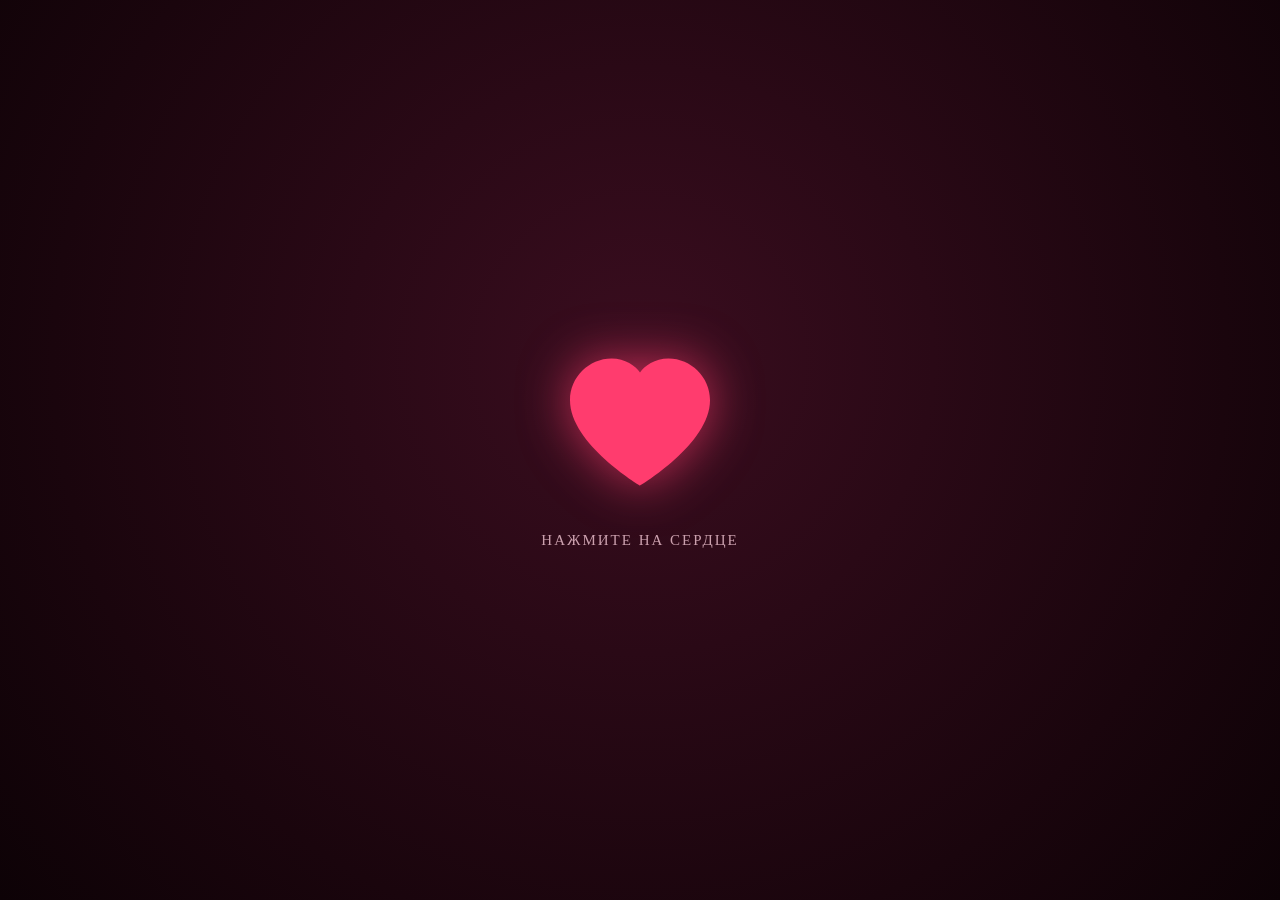
==== index.html @ 38396dde "Add files via upload" ====
<!DOCTYPE html>
<html lang="ru">
<head>
<meta charset="UTF-8">
<meta name="viewport" content="width=device-width, initial-scale=1.0, maximum-scale=1.0, user-scalable=no, viewport-fit=cover">
<meta name="apple-mobile-web-app-capable" content="yes">
<meta name="format-detection" content="telephone=no">
<title>Приглашение на свадьбу</title>
<style>
  * { margin:0; padding:0; box-sizing:border-box; -webkit-tap-highlight-color:transparent; }
  html, body { height:100%; overflow:hidden; font-family: 'Georgia', serif; }

  /* ---------- ЭКРАН С СЕРДЦЕМ ---------- */
  #intro {
    position:fixed; inset:0;
    display:flex; flex-direction:column;
    align-items:center; justify-content:center;
    background: radial-gradient(circle at 50% 40%, #3a0d1f 0%, #1a050d 70%, #0d0206 100%);
    z-index:10;
    transition: opacity .9s ease, transform .9s ease;
    -webkit-transition: opacity .9s ease, -webkit-transform .9s ease;
  }
  #intro.hide {
    opacity:0;
    -webkit-transform: scale(1.15);
    transform: scale(1.15);
    pointer-events:none;
  }

  .heart-btn {
    width: 140px; height: 140px;
    display:flex; align-items:center; justify-content:center;
    cursor:pointer;
    touch-action: manipulation;
    -webkit-user-select: none; user-select: none;
    /* статичное свечение — НЕ в @keyframes */
    -webkit-filter: drop-shadow(0 0 25px rgba(255,60,110,.7));
    filter: drop-shadow(0 0 25px rgba(255,60,110,.7));
  }

  .heart-btn svg {
    width:100%; height:100%;
    display:block;
    transform-origin: center center;
    -webkit-transform-origin: center center;
    will-change: transform;
  }

  .heart-btn .fill { fill:#ff3c6e; }

  /* анимация вешается классом из JS после load — надёжно для Safari */
  .heart-btn svg.beat {
    -webkit-animation: pulse 1.4s ease-in-out infinite;
    animation: pulse 1.4s ease-in-out infinite;
  }

  @-webkit-keyframes pulse {
    0%,100% { -webkit-transform: scale(1);    transform: scale(1); }
    50%     { -webkit-transform: scale(1.12); transform: scale(1.12); }
  }
  @keyframes pulse {
    0%,100% { -webkit-transform: scale(1);    transform: scale(1); }
    50%     { -webkit-transform: scale(1.12); transform: scale(1.12); }
  }

  .hint {
    margin-top: 40px;
    color:#f3c7d4; font-size:15px; letter-spacing:2px;
    text-transform:uppercase; opacity:.8;
    -webkit-animation: blink 2s ease-in-out infinite;
    animation: blink 2s ease-in-out infinite;
  }
  @-webkit-keyframes blink { 0%,100%{opacity:.35} 50%{opacity:.9} }
  @keyframes blink { 0%,100%{opacity:.35} 50%{opacity:.9} }

  /* ---------- САМ САЙТ ПРИГЛАШЕНИЯ ---------- */
  #site {
    position:fixed; inset:0;
    overflow-y:auto; -webkit-overflow-scrolling:touch;
    background: #fdf6f0;
    opacity:0; visibility:hidden;
    transition: opacity .9s ease .3s;
    -webkit-transition: opacity .9s ease .3s;
  }
  #site.show { opacity:1; visibility:visible; }

  .hero {
    min-height:100vh;
    display:flex; flex-direction:column;
    align-items:center; justify-content:center;
    text-align:center; padding:40px 24px;
    background: linear-gradient(160deg,#fdf6f0 0%,#fbe9ee 100%);
  }
  .names {
    font-size: 42px; color:#7a1f3d; line-height:1.15;
    font-weight:400; letter-spacing:1px;
  }
  .names .amp { color:#e0567f; font-style:italic; font-size:34px; display:block; margin:6px 0; }
  .date {
    margin-top:28px; font-size:20px; color:#a35c74;
    letter-spacing:4px; text-transform:uppercase;
  }
  .divider { width:60px; height:1px; background:#e0567f; margin:32px 0; opacity:.6; }
  .subtitle { color:#8a5a6a; font-size:17px; line-height:1.7; max-width:340px; }

  .section { padding:60px 24px; text-align:center; }
  .section h2 {
    font-size:15px; letter-spacing:5px; text-transform:uppercase;
    color:#c07a92; margin-bottom:26px; font-weight:400;
  }
  .section p { color:#5c3a45; font-size:17px; line-height:1.8; }
  .big { font-size:22px; color:#7a1f3d; margin:6px 0; }

  .bg-soft { background:#fbe9ee; }

  .btn {
    display:inline-block; margin-top:14px; padding:14px 34px;
    border:1px solid #e0567f; border-radius:40px;
    color:#c2385e; text-decoration:none; font-size:15px;
    letter-spacing:2px; text-transform:uppercase;
    transition: .25s;
    -webkit-transition: .25s;
    touch-action: manipulation;
  }
  .btn:active { background:#e0567f; color:#fff; }

  .footer { padding:50px 24px 70px; text-align:center; color:#b98a99; font-size:15px; letter-spacing:2px; }

  /* уважаем настройку «Уменьшение движения» — но не отключаем полностью,
     а делаем анимацию мягче, чтобы сердце всё равно «жило» */
  @media (prefers-reduced-motion: reduce) {
    .heart-btn svg.beat { -webkit-animation: none; animation: none; }
    .hint { -webkit-animation: none; animation: none; opacity:.7; }
  }
</style>
</head>
<body>

<!-- ===== ЭКРАН 1: СЕРДЦЕ ===== -->
<div id="intro">
  <div class="heart-btn" id="heart">
    <svg viewBox="0 0 32 29" xmlns="http://www.w3.org/2000/svg">
      <path class="fill" d="M16 29S0 19.5 0 9.5C0 4.3 4.3 0 9.5 0 12.6 0 15 1.7 16 3.2 17 1.7 19.4 0 22.5 0 27.7 0 32 4.3 32 9.5 32 19.5 16 29 16 29z"/>
    </svg>
  </div>
  <div class="hint">Нажмите на сердце</div>
</div>

<!-- ===== ЭКРАН 2: ПРИГЛАШЕНИЕ ===== -->
<div id="site">

  <section class="hero">
    <div class="names">
      Рома
      <span class="amp">&</span>
      Никита
    </div>
    <div class="divider"></div>
    <div class="date">14 · 09 · 2026</div>
  </section>

  <section class="section">
    <h2>Дорогие друзья!</h2>
    <p>В этот особенный день мы хотим разделить<br>нашу радость вместе с вами.</p>
    <p style="margin-top:20px">Приглашаем вас на нашу свадьбу,<br>которая состоится</p>
    <p class="big" style="margin-top:18px">14 сентября 2026</p>
    <p>в 15:00</p>
  </section>

  <section class="section bg-soft">
    <h2>Место проведения</h2>
    <p class="big">Река «Днепр»</p>
    <p>С собой обязательно фидер</p>
    <a class="btn" href="https://maps.google.com" target="_blank" rel="noopener">Открыть карту</a>
  </section>

  <section class="section">
    <h2>Программа дня</h2>
    <p class="big">15:00 — Ловля</p>
    <p class="big">17:00 — Рыба</p>
    <p class="big">22:00 — Девочик</p>
  </section>

  <section class="section bg-soft">
    <h2>Подтверждение</h2>
    <p>Пожалуйста, сообщите о своём присутствии<br>до 1 сентября</p>
    <a class="btn" href="tel:+79001234567">Позвонить</a>
  </section>

  <div class="footer">С любовью, Инна & Никита ♥</div>

</div>

<script>
(function () {
  var intro = document.getElementById('intro');
  var site  = document.getElementById('site');
  var heart = document.getElementById('heart');
  var svg   = heart.querySelector('svg');
  var opened = false;

  // 1) Запускаем анимацию биения только после полной загрузки — Safari так надёжнее
  function startBeat() {
    svg.classList.add('beat');
  }
  if (document.readyState === 'complete') {
    startBeat();
  } else {
    window.addEventListener('load', startBeat);
    // страховка: если load почему-то не сработал за 1.5 сек — запускаем принудительно
    setTimeout(startBeat, 1500);
  }

  // 2) Открытие приглашения
  function openSite(e) {
    if (e) { e.preventDefault(); }
    if (opened) return;
    opened = true;

    intro.classList.add('hide');
    site.classList.add('show');
    site.scrollTop = 0;

    if (navigator.vibrate) { try { navigator.vibrate(30); } catch (err) {} }

    setTimeout(function () { intro.style.display = 'none'; }, 1000);
  }

  // 3) «Пуленепробиваемый» набор обработчиков:
  //    pointerup — современные Safari/Chrome,
  //    touchend  — старые iOS и встроенные браузеры мессенджеров,
  //    click     — десктоп и страховка.
  //    Флаг opened не даёт сработать дважды.
  heart.addEventListener('pointerup', openSite, { passive: false });
  heart.addEventListener('touchend',  openSite, { passive: false });
  heart.addEventListener('click',     openSite, false);

  // 4) Блокируем «фантомные» клики и случайный скролл на экране сердца
  heart.addEventListener('touchstart', function (e) { e.preventDefault(); }, { passive: false });
})();
</script>
</body>
</html>
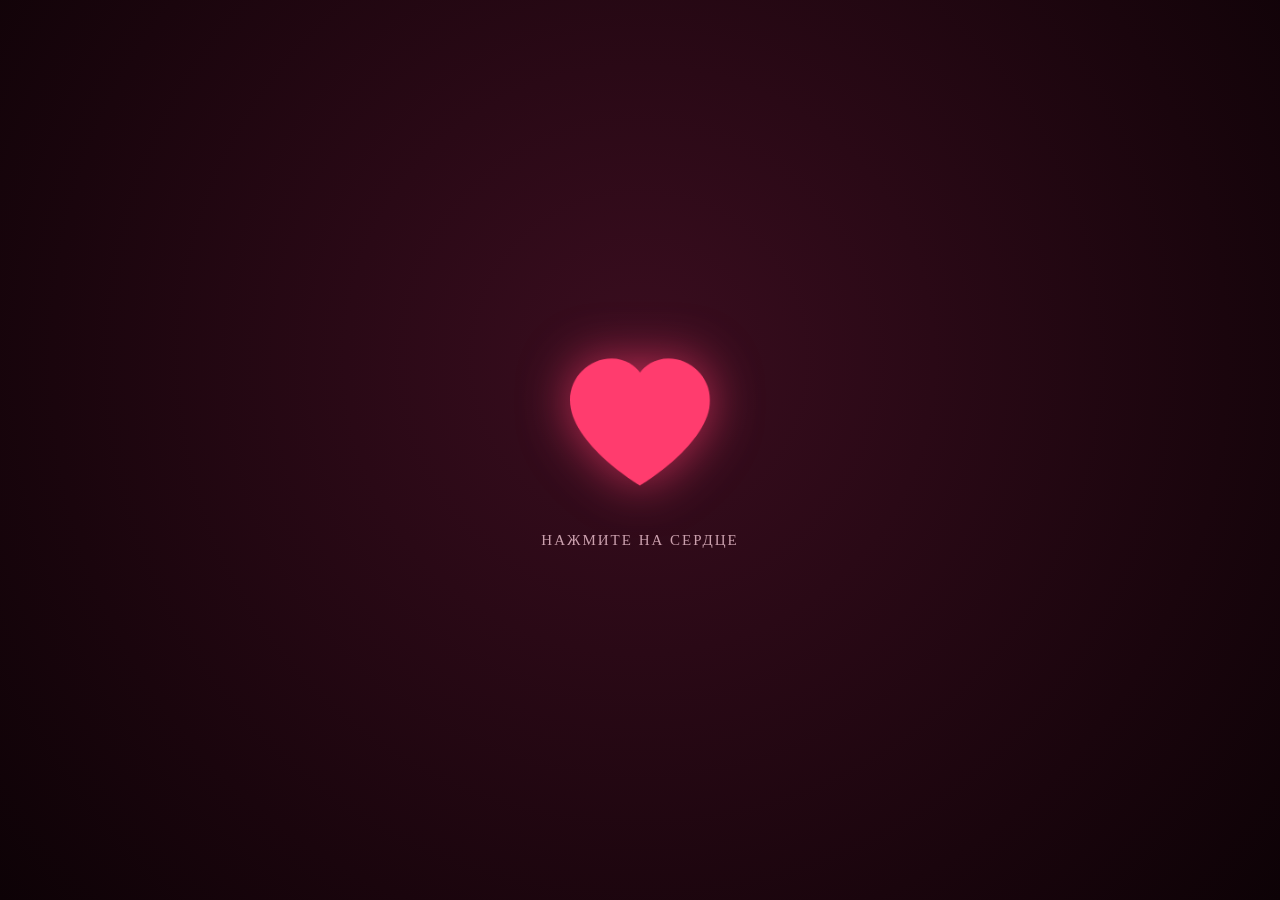
==== commit c885c8ce: "Update index.html" ====
--- a/index.html
+++ b/index.html
@@ -151,7 +151,7 @@
 
   <section class="hero">
     <div class="names">
-      Рома
+      Инна
       <span class="amp">&</span>
       Никита
     </div>
@@ -240,4 +240,4 @@
 })();
 </script>
 </body>
-</html>+</html>
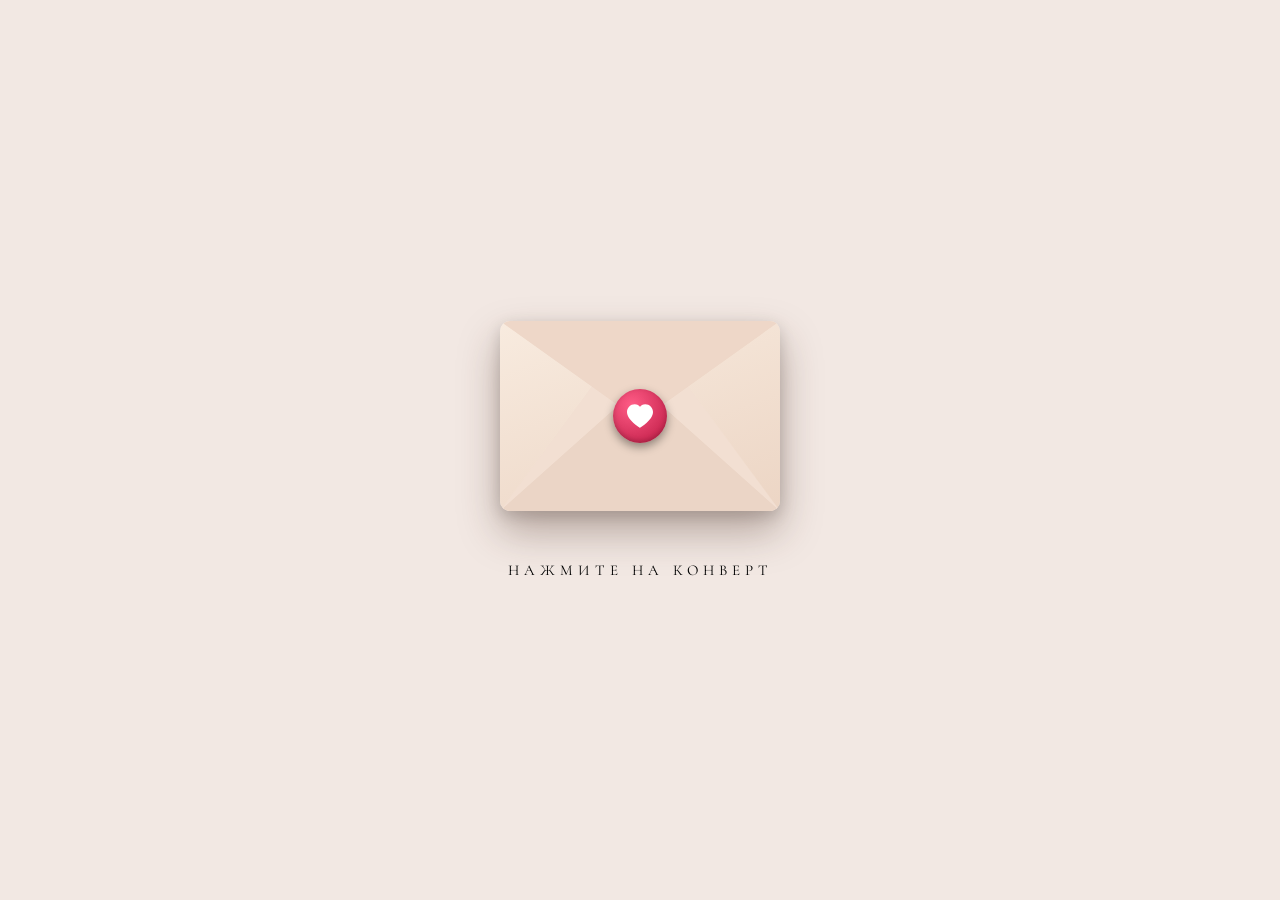
==== commit 6f2a74b6: "Add files via upload" ====
--- a/index.html
+++ b/index.html
@@ -5,239 +5,197 @@
 <meta name="viewport" content="width=device-width, initial-scale=1.0, maximum-scale=1.0, user-scalable=no, viewport-fit=cover">
 <meta name="apple-mobile-web-app-capable" content="yes">
 <meta name="format-detection" content="telephone=no">
-<title>Приглашение на свадьбу</title>
-<style>
-  * { margin:0; padding:0; box-sizing:border-box; -webkit-tap-highlight-color:transparent; }
-  html, body { height:100%; overflow:hidden; font-family: 'Georgia', serif; }
-
-  /* ---------- ЭКРАН С СЕРДЦЕМ ---------- */
-  #intro {
-    position:fixed; inset:0;
-    display:flex; flex-direction:column;
-    align-items:center; justify-content:center;
-    background: radial-gradient(circle at 50% 40%, #3a0d1f 0%, #1a050d 70%, #0d0206 100%);
-    z-index:10;
-    transition: opacity .9s ease, transform .9s ease;
-    -webkit-transition: opacity .9s ease, -webkit-transform .9s ease;
-  }
-  #intro.hide {
-    opacity:0;
-    -webkit-transform: scale(1.15);
-    transform: scale(1.15);
-    pointer-events:none;
-  }
-
-  .heart-btn {
-    width: 140px; height: 140px;
-    display:flex; align-items:center; justify-content:center;
-    cursor:pointer;
-    touch-action: manipulation;
-    -webkit-user-select: none; user-select: none;
-    /* статичное свечение — НЕ в @keyframes */
-    -webkit-filter: drop-shadow(0 0 25px rgba(255,60,110,.7));
-    filter: drop-shadow(0 0 25px rgba(255,60,110,.7));
-  }
-
-  .heart-btn svg {
-    width:100%; height:100%;
-    display:block;
-    transform-origin: center center;
-    -webkit-transform-origin: center center;
-    will-change: transform;
-  }
-
-  .heart-btn .fill { fill:#ff3c6e; }
-
-  /* анимация вешается классом из JS после load — надёжно для Safari */
-  .heart-btn svg.beat {
-    -webkit-animation: pulse 1.4s ease-in-out infinite;
-    animation: pulse 1.4s ease-in-out infinite;
-  }
-
-  @-webkit-keyframes pulse {
-    0%,100% { -webkit-transform: scale(1);    transform: scale(1); }
-    50%     { -webkit-transform: scale(1.12); transform: scale(1.12); }
-  }
-  @keyframes pulse {
-    0%,100% { -webkit-transform: scale(1);    transform: scale(1); }
-    50%     { -webkit-transform: scale(1.12); transform: scale(1.12); }
-  }
-
-  .hint {
-    margin-top: 40px;
-    color:#f3c7d4; font-size:15px; letter-spacing:2px;
-    text-transform:uppercase; opacity:.8;
-    -webkit-animation: blink 2s ease-in-out infinite;
-    animation: blink 2s ease-in-out infinite;
-  }
-  @-webkit-keyframes blink { 0%,100%{opacity:.35} 50%{opacity:.9} }
-  @keyframes blink { 0%,100%{opacity:.35} 50%{opacity:.9} }
-
-  /* ---------- САМ САЙТ ПРИГЛАШЕНИЯ ---------- */
-  #site {
-    position:fixed; inset:0;
-    overflow-y:auto; -webkit-overflow-scrolling:touch;
-    background: #fdf6f0;
-    opacity:0; visibility:hidden;
-    transition: opacity .9s ease .3s;
-    -webkit-transition: opacity .9s ease .3s;
-  }
-  #site.show { opacity:1; visibility:visible; }
-
-  .hero {
-    min-height:100vh;
-    display:flex; flex-direction:column;
-    align-items:center; justify-content:center;
-    text-align:center; padding:40px 24px;
-    background: linear-gradient(160deg,#fdf6f0 0%,#fbe9ee 100%);
-  }
-  .names {
-    font-size: 42px; color:#7a1f3d; line-height:1.15;
-    font-weight:400; letter-spacing:1px;
-  }
-  .names .amp { color:#e0567f; font-style:italic; font-size:34px; display:block; margin:6px 0; }
-  .date {
-    margin-top:28px; font-size:20px; color:#a35c74;
-    letter-spacing:4px; text-transform:uppercase;
-  }
-  .divider { width:60px; height:1px; background:#e0567f; margin:32px 0; opacity:.6; }
-  .subtitle { color:#8a5a6a; font-size:17px; line-height:1.7; max-width:340px; }
-
-  .section { padding:60px 24px; text-align:center; }
-  .section h2 {
-    font-size:15px; letter-spacing:5px; text-transform:uppercase;
-    color:#c07a92; margin-bottom:26px; font-weight:400;
-  }
-  .section p { color:#5c3a45; font-size:17px; line-height:1.8; }
-  .big { font-size:22px; color:#7a1f3d; margin:6px 0; }
-
-  .bg-soft { background:#fbe9ee; }
-
-  .btn {
-    display:inline-block; margin-top:14px; padding:14px 34px;
-    border:1px solid #e0567f; border-radius:40px;
-    color:#c2385e; text-decoration:none; font-size:15px;
-    letter-spacing:2px; text-transform:uppercase;
-    transition: .25s;
-    -webkit-transition: .25s;
-    touch-action: manipulation;
-  }
-  .btn:active { background:#e0567f; color:#fff; }
-
-  .footer { padding:50px 24px 70px; text-align:center; color:#b98a99; font-size:15px; letter-spacing:2px; }
-
-  /* уважаем настройку «Уменьшение движения» — но не отключаем полностью,
-     а делаем анимацию мягче, чтобы сердце всё равно «жило» */
-  @media (prefers-reduced-motion: reduce) {
-    .heart-btn svg.beat { -webkit-animation: none; animation: none; }
-    .hint { -webkit-animation: none; animation: none; opacity:.7; }
-  }
-</style>
+<title>Свадьба Инны и Никиты</title>
+<!-- Подключаем красивые шрифты -->
+<link rel="preconnect" href="https://fonts.googleapis.com">
+<link rel="preconnect" href="https://fonts.gstatic.com" crossorigin>
+<link href="https://fonts.googleapis.com/css2?family=Cormorant+Garamond:ital,wght@0,300;0,400;0,500;1,300;1,400&family=Great+Vibes&display=swap" rel="stylesheet">
+<!-- Подключаем наши стили -->
+<link rel="stylesheet" href="style.css">
 </head>
 <body>
 
-<!-- ===== ЭКРАН 1: СЕРДЦЕ ===== -->
+<!-- ===== ЭКРАН 1: КОНВЕРТ ===== -->
 <div id="intro">
-  <div class="heart-btn" id="heart">
-    <svg viewBox="0 0 32 29" xmlns="http://www.w3.org/2000/svg">
-      <path class="fill" d="M16 29S0 19.5 0 9.5C0 4.3 4.3 0 9.5 0 12.6 0 15 1.7 16 3.2 17 1.7 19.4 0 22.5 0 27.7 0 32 4.3 32 9.5 32 19.5 16 29 16 29z"/>
-    </svg>
+  <div class="envelope-stage" id="envelope">
+    <div class="letter">
+      <div class="l-title">Приглашение</div>
+      <div class="l-names">Инна<span class="l-amp">&amp;</span>Никита</div>
+      <div class="l-line"></div>
+      <div style="font-size:13px; letter-spacing:3px; color:#a35c74;">20 · 12 · 2026</div>
+    </div>
+    <div class="env-container">
+      <div class="env-back"></div>
+      <div class="env-pocket"></div>
+      <div class="env-front"></div>
+      <div class="env-flap"></div>
+    </div>
+    <div class="seal">
+      <svg viewBox="0 0 32 29" xmlns="http://www.w3.org/2000/svg"><path class="fill" d="M16 29S0 19.5 0 9.5C0 4.3 4.3 0 9.5 0 12.6 0 15 1.7 16 3.2 17 1.7 19.4 0 22.5 0 27.7 0 32 4.3 32 9.5 32 19.5 16 29 16 29z"/></svg>
+    </div>
   </div>
-  <div class="hint">Нажмите на сердце</div>
+  <div class="hint">Нажмите на конверт</div>
 </div>
 
-<!-- ===== ЭКРАН 2: ПРИГЛАШЕНИЕ ===== -->
+<!-- ===== ЭКРАН 2: САЙТ ПРИГЛАШЕНИЕ ===== -->
 <div id="site">
-
-  <section class="hero">
-    <div class="names">
-      Инна
-      <span class="amp">&</span>
-      Никита
-    </div>
-    <div class="divider"></div>
-    <div class="date">14 · 09 · 2026</div>
-  </section>
-
-  <section class="section">
-    <h2>Дорогие друзья!</h2>
-    <p>В этот особенный день мы хотим разделить<br>нашу радость вместе с вами.</p>
-    <p style="margin-top:20px">Приглашаем вас на нашу свадьбу,<br>которая состоится</p>
-    <p class="big" style="margin-top:18px">14 сентября 2026</p>
-    <p>в 15:00</p>
-  </section>
-
-  <section class="section bg-soft">
-    <h2>Место проведения</h2>
-    <p class="big">Река «Днепр»</p>
-    <p>С собой обязательно фидер</p>
-    <a class="btn" href="https://maps.google.com" target="_blank" rel="noopener">Открыть карту</a>
-  </section>
-
-  <section class="section">
-    <h2>Программа дня</h2>
-    <p class="big">15:00 — Ловля</p>
-    <p class="big">17:00 — Рыба</p>
-    <p class="big">22:00 — Девочик</p>
-  </section>
-
-  <section class="section bg-soft">
-    <h2>Подтверждение</h2>
-    <p>Пожалуйста, сообщите о своём присутствии<br>до 1 сентября</p>
-    <a class="btn" href="tel:+79001234567">Позвонить</a>
-  </section>
-
-  <div class="footer">С любовью, Инна & Никита ♥</div>
-
+  
+  <!-- Блок 1: Имена и Дата (С ФОТО) -->
+  <section class="hero fade-in">
+    <div class="hero-content">
+      <div class="script-title">Инна</div>
+      <span class="amp-sign">&</span>
+      <div class="script-title">Никита</div>
+      <div class="date">20 ДЕКАБРЯ 2026</div>
+    </div>
+  </section>
+
+  <!-- Блок 2: Календарь -->
+  <section class="container fade-in" style="padding-bottom: 60px; padding-top: 40px;">
+    <div class="leaf-divider"><span>✦</span></div>
+    
+    <div class="script-title" style="font-size: 46px; color: #3a3a3a;">Дата</div>
+    <div class="serif-subtitle" style="font-size: 16px; letter-spacing: 3px; color: #888;">ДЕКАБРЬ 2026</div>
+    
+    <div class="calendar" style="margin-top: 30px;">
+      <div class="day">1</div><div class="day">2</div><div class="day">3</div><div class="day">4</div><div class="day">5</div><div class="day">6</div>
+      <div class="day">7</div><div class="day">8</div><div class="day">9</div><div class="day">10</div><div class="day">11</div><div class="day">12</div><div class="day">13</div>
+      <div class="day">14</div><div class="day">15</div><div class="day">16</div><div class="day">17</div><div class="day">18</div><div class="day">19</div><div class="day wedding-day">20</div>
+      <div class="day">21</div><div class="day">22</div><div class="day">23</div><div class="day">24</div><div class="day">25</div><div class="day">26</div><div class="day">27</div>
+      <div class="day">28</div><div class="day">29</div><div class="day">30</div><div class="day">31</div>
+    </div>
+    <div style="margin-top: 30px;">
+      <a href="wedding.ics" class="btn-outline" download>Добавить в календарь</a>
+    </div>
+  </section>
+
+  <!-- Блок 3: Локация -->
+  <section class="container fade-in" style="padding-bottom: 60px; background: #f4f1ea; padding-top: 40px;">
+    <div class="script-title" style="font-size: 46px; color: #3a3a3a;">Локация</div>
+    <p style="font-size: 18px; color: #666; line-height: 1.5; margin-top: 20px;">Наш праздник пройдет</p>
+    <div class="serif-subtitle" style="font-size: 20px; letter-spacing: 2px; margin-top: 10px; color: #333;">ВО ДВОРЦЕ<br>"ВИЛЛА РОТОНДА"</div>
+    <p style="font-size: 16px; color: #777; margin-bottom: 20px;">по адресу:<br>Московская область,<br>г. Одинцово, Озёрная ул., 127</p>
+    
+    <img src="https://images.unsplash.com/photo-1519167758481-83f550bb49b3?auto=format&fit=crop&q=80&w=800" alt="Локация" class="location-img">
+    
+    <a href="https://maps.google.com" target="_blank" class="btn-outline" style="margin-top: 20px;">Смотреть адрес на карте</a>
+  </section>
+
+  <!-- Блок 4: Программа дня -->
+  <section class="container fade-in" style="padding: 60px 20px;">
+    <div class="script-title" style="font-size: 46px; color: #3a3a3a;">Время</div>
+    <div class="serif-subtitle" style="font-size: 16px; letter-spacing: 2px; text-transform: none; color: #888;">Программа дня</div>
+    
+    <div class="schedule" style="margin-top: 40px;">
+      <div class="schedule-item">
+        <div class="schedule-time">15:00</div>
+        <div class="schedule-desc"><strong>Сбор гостей</strong>Встречаемся, наслаждаемся фуршетом, настраиваемся на веселую свадьбу.</div>
+      </div>
+      <div class="schedule-item">
+        <div class="schedule-time">16:00</div>
+        <div class="schedule-desc"><strong>Церемония</strong>Немного радостных трогательных формальностей.</div>
+      </div>
+      <div class="schedule-item">
+        <div class="schedule-time">17:00</div>
+        <div class="schedule-desc"><strong>Банкет</strong>Время вкусной еды, музыки, приятных пожеланий и танцев.</div>
+      </div>
+    </div>
+  </section>
+
+  <!-- Блок 5: Детали и Дресс-код -->
+  <section class="container fade-in" style="padding-bottom: 60px; background: #f4f1ea; padding-top: 40px;">
+    <div class="leaf-divider" style="margin-top: 0;"><span>✦</span></div>
+    
+    <div class="details-block">
+      <p>Обратите внимание, что формат мероприятия не предполагает детской площадки и аниматоров. Пожалуйста, позаботьтесь о том, чтобы провести этот вечер без детей.</p>
+      <div class="icon">♥</div>
+      <p>Мы будем рады, если вместо цветов вы подарите нам вашу любимую книгу для нашей семейной библиотеки.</p>
+      <div class="icon">♥</div>
+      <p>От всего сердца просим вас воздержаться от криков "Горько!" и сохранить атмосферу уютного семейного праздника.</p>
+    </div>
+
+    <div class="script-title" style="font-size: 46px; color: #3a3a3a; margin-top: 50px;">Дресс-код</div>
+    <p style="font-size: 16px; color: #666; line-height: 1.5;">Будем признательны, если при выборе нарядов вы придержитесь цветовой гаммы нашего торжества.</p>
+    
+    <div class="palette">
+      <div class="color-box" style="background: #d4c4b7;"></div>
+      <div class="color-box" style="background: #c8a99a;"></div>
+      <div class="color-box" style="background: #b58b7b;"></div>
+      <div class="color-box" style="background: #9d7364;"></div>
+      <div class="color-box" style="background: #7a5c4f;"></div>
+      <div class="color-box" style="background: #5c3a2e;"></div>
+      <div class="color-box" style="background: #33402b;"></div>
+    </div>
+  </section>
+
+  <!-- Блок 6: Анкета гостя (Форма) -->
+  <section class="container fade-in" style="padding: 60px 20px;">
+    <div class="leaf-divider" style="margin-top: 0;"><span>✦</span></div>
+    <div class="script-title" style="font-size: 46px; color: #3a3a3a;">Анкета гостя</div>
+    <p style="font-size: 16px; color: #666; line-height: 1.5; margin-bottom: 30px;">Пожалуйста, заполните анкету до 01 июня, это поможет нам в организации торжества.</p>
+
+    <form id="rsvpForm">
+      <div class="form-group">
+        <label>Имя и Фамилия</label>
+        <input type="text" class="form-input" placeholder="Ваше имя" required>
+      </div>
+      
+      <div class="form-group">
+        <label>Если вы планируете прийти с парой или семьей, укажите их имена и фамилии</label>
+        <input type="text" class="form-input" placeholder="Имена спутников">
+      </div>
+
+      <div class="form-group">
+        <label>Присутствие</label>
+        <div class="radio-group">
+          <label class="radio-item"><input type="radio" name="presence" value="yes"> Я буду на торжестве</label>
+          <label class="radio-item"><input type="radio" name="presence" value="family"> Мы будем на торжестве</label>
+          <label class="radio-item"><input type="radio" name="presence" value="no"> Не смогу присутствовать</label>
+        </div>
+      </div>
+
+      <div class="form-group">
+        <label>Пожелания по напиткам</label>
+        <div class="checkbox-group">
+          <label class="checkbox-item"><input type="checkbox"> Вино красное</label>
+          <label class="checkbox-item"><input type="checkbox"> Вино белое</label>
+          <label class="checkbox-item"><input type="checkbox"> Шампанское</label>
+          <label class="checkbox-item"><input type="checkbox"> Водка</label>
+          <label class="checkbox-item"><input type="checkbox"> Самогон</label>
+          <label class="checkbox-item"><input type="checkbox"> Безалкогольные напитки</label>
+        </div>
+      </div>
+
+      <button type="submit" class="btn-submit">Отправить</button>
+    </form>
+  </section>
+
+  <!-- Блок 7: Таймер -->
+  <section class="container fade-in" style="padding-bottom: 60px; text-align: center;">
+    <div class="script-title" style="font-size: 40px; color: #3a3a3a;">До встречи на нашей свадьбе!</div>
+    <div class="footer-timer">
+      <p style="font-size: 14px; letter-spacing: 2px; color: #888; text-transform: uppercase; margin-bottom: 10px;">Осталось:</p>
+      <div class="timer" id="countdown">00 : 00 : 00 : 00</div>
+    </div>
+  </section>
+
+  <!-- Блок 8: Фото и видео -->
+  <section class="container fade-in" style="padding: 60px 20px; background: #f4f1ea; padding-top: 40px;">
+    <div class="leaf-divider" style="margin-top: 0;"><span>✦</span></div>
+    <div class="serif-subtitle" style="font-size: 20px; letter-spacing: 2px; margin-bottom: 0;">ФОТО И ВИДЕО</div>
+    <div class="script-title" style="font-size: 46px; color: #3a3a3a; margin-top: -5px;">со свадьбы</div>
+    <p style="font-size: 16px; color: #666; line-height: 1.5; margin-top: 20px;">Дорогие гости!<br>Мы создали группу в Telegram, где можно будет добавлять фото и видео со свадьбы.<br><br>Давайте поделимся друг с другом счастливыми моментами этого важного дня!</p>
+    <a href="#" class="telegram-btn">ВСТУПИТЬ</a>
+  </section>
+
+  <!-- Подвал -->
+  <div style="text-align: center; padding: 40px 20px; font-family: 'Great Vibes', cursive; font-size: 32px; color: #b58b7b;">
+    И & Н
+  </div>
+  
 </div>
 
-<script>
-(function () {
-  var intro = document.getElementById('intro');
-  var site  = document.getElementById('site');
-  var heart = document.getElementById('heart');
-  var svg   = heart.querySelector('svg');
-  var opened = false;
-
-  // 1) Запускаем анимацию биения только после полной загрузки — Safari так надёжнее
-  function startBeat() {
-    svg.classList.add('beat');
-  }
-  if (document.readyState === 'complete') {
-    startBeat();
-  } else {
-    window.addEventListener('load', startBeat);
-    // страховка: если load почему-то не сработал за 1.5 сек — запускаем принудительно
-    setTimeout(startBeat, 1500);
-  }
-
-  // 2) Открытие приглашения
-  function openSite(e) {
-    if (e) { e.preventDefault(); }
-    if (opened) return;
-    opened = true;
-
-    intro.classList.add('hide');
-    site.classList.add('show');
-    site.scrollTop = 0;
-
-    if (navigator.vibrate) { try { navigator.vibrate(30); } catch (err) {} }
-
-    setTimeout(function () { intro.style.display = 'none'; }, 1000);
-  }
-
-  // 3) «Пуленепробиваемый» набор обработчиков:
-  //    pointerup — современные Safari/Chrome,
-  //    touchend  — старые iOS и встроенные браузеры мессенджеров,
-  //    click     — десктоп и страховка.
-  //    Флаг opened не даёт сработать дважды.
-  heart.addEventListener('pointerup', openSite, { passive: false });
-  heart.addEventListener('touchend',  openSite, { passive: false });
-  heart.addEventListener('click',     openSite, false);
-
-  // 4) Блокируем «фантомные» клики и случайный скролл на экране сердца
-  heart.addEventListener('touchstart', function (e) { e.preventDefault(); }, { passive: false });
-})();
-</script>
+<!-- Подключаем скрипты -->
+<script src="script.js"></script>
 </body>
-</html>
+</html>
--- a/style.css
+++ b/style.css
@@ -0,0 +1,303 @@
+* { margin:0; padding:0; box-sizing:border-box; -webkit-tap-highlight-color:transparent; }
+html, body { height:100%; overflow:hidden; font-family: 'Cormorant Garamond', serif; background: #e8e4de; }
+
+/* ---------- ЭКРАН 1: КОНВЕРТ ---------- */
+#intro {
+  position:fixed; inset:0;
+  display:flex; flex-direction:column;
+  align-items:center; justify-content:center;
+  background: #f2e8e3; /* Светлее, но с легким пудровым подтоном */
+  z-index:10;
+  transition: opacity .8s ease;
+  -webkit-transition: opacity .8s ease;
+}
+#intro.hide { opacity:0; pointer-events:none; }
+
+.envelope-stage {
+  position: relative;
+  width: 280px; height: 190px;
+  perspective: 1000px;
+  -webkit-perspective: 1000px;
+  cursor:pointer; touch-action: manipulation;
+  -webkit-user-select:none; user-select:none;
+}
+.envelope-stage * { pointer-events: none; }
+.envelope-stage { pointer-events: auto; }
+
+.letter {
+  position: absolute;
+  left: 16px; right: 16px; top: 10px; height: 160px;
+  background: #fffaf3;
+  border-radius: 4px;
+  box-shadow: 0 4px 15px rgba(0,0,0,.15);
+  z-index: 1; 
+  transform: translateY(30px) scale(.92);
+  -webkit-transform: translateY(30px) scale(.92);
+  opacity: 0;
+  transition: transform 1s cubic-bezier(.2,.9,.3,1.1), opacity .5s ease;
+  -webkit-transition: -webkit-transform 1s cubic-bezier(.2,.9,.3,1.1), opacity .5s ease;
+  display:flex; flex-direction:column;
+  align-items:center; justify-content:center;
+  text-align:center; padding: 14px 18px;
+  color:#7a1f3d;
+}
+.letter .l-title { font-size: 14px; letter-spacing:3px; text-transform:uppercase; color:#c07a92; margin-bottom:8px; }
+.letter .l-names { font-size: 22px; color:#7a1f3d; line-height:1.2; }
+.letter .l-amp { color:#e0567f; font-style:italic; font-size:18px; display:block; margin:2px 0; }
+.letter .l-line { width:40px; height:1px; background:#e0567f; opacity:.5; margin: 10px 0; }
+
+.env-container {
+  position: absolute; inset: 0; z-index: 2;
+  border-radius: 10px;
+  overflow: hidden;
+  transition: opacity .6s ease;
+  -webkit-transition: opacity .6s ease;
+  box-shadow: 
+    0 20px 40px rgba(70, 40, 30, 0.35), /* Глубокая, широкая тень (основная) */
+    0 5px 15px rgba(0, 0, 0, 0.15);     /* Близкая тень для контакта с поверхностью */
+}
+/* Возвращаем первоначальные цвета конверта */
+.env-back { position:absolute; inset:0; background: linear-gradient(160deg, #f8ebdf 0%, #ecd5c4 100%); z-index: 1; }
+.env-pocket { position:absolute; inset:0; z-index: 2; }
+.env-pocket::before {
+  content:''; position:absolute; left:0; bottom:0;
+  width: 0; height: 0; border-style: solid;
+  border-width: 0 0 190px 140px;
+  border-color: transparent transparent #f2dfd2 transparent;
+}
+.env-pocket::after {
+  content:''; position:absolute; right:0; bottom:0;
+  width: 0; height: 0; border-style: solid;
+  border-width: 0 140px 190px 0;
+  border-color: transparent transparent #f2dfd2 transparent;
+}
+.env-front { position:absolute; inset:0; z-index: 3; }
+.env-front::before {
+  content:''; position:absolute; left:0; right:0; bottom:0;
+  height: 0; border-left: 140px solid transparent;
+  border-right: 140px solid transparent;
+  border-bottom: 125px solid #ebd5c6;
+}
+.env-flap {
+  position:absolute; top:0; left:0; right:0; height: 0; z-index: 4;
+  border-left: 140px solid transparent; border-right: 140px solid transparent;
+  border-top: 100px solid #eed7c8;
+  transform-origin: top center; -webkit-transform-origin: top center;
+  transition: transform .6s cubic-bezier(.6,.05,.4,1);
+  -webkit-transition: -webkit-transform .6s cubic-bezier(.6,.05,.4,1);
+}
+
+/* Возвращаем яркое сердечко (как на скриншоте) */
+.seal {
+  position: absolute; left: 50%; top: 50%;
+  width: 54px; height: 54px; margin-left: -27px; margin-top: -27px; 
+  border-radius: 50%;
+  background: radial-gradient(circle at 35% 30%, #ff5c86, #c8254f 80%);
+  box-shadow: 0 4px 10px rgba(0,0,0,.4), inset 0 -2px 5px rgba(0,0,0,.2);
+  display:flex; align-items:center; justify-content:center;
+  z-index: 10;
+  animation: sealPulse 1.8s ease-in-out infinite;
+  -webkit-animation: sealPulse 1.8s ease-in-out infinite;
+  transform-origin: center; -webkit-transform-origin: center;
+  transition: opacity .3s ease; -webkit-transition: opacity .3s ease;
+}
+.seal svg { width: 26px; height: 24px; }
+.seal .fill { fill:#fff; }
+
+@-webkit-keyframes sealPulse {
+  0%,100% { -webkit-transform: scale(1); transform: scale(1); }
+  50%     { -webkit-transform: scale(1.08); transform: scale(1.08); }
+}
+@keyframes sealPulse {
+  0%,100% { -webkit-transform: scale(1); transform: scale(1); }
+  50%     { -webkit-transform: scale(1.08); transform: scale(1.08); }
+}
+
+/* Подсказка теперь темная, чтобы читалась на светлом фоне */
+.hint {
+  margin-top: 50px; 
+  color: #000000; /* Темный серо-коричневый, хорошо читается, но не черный #6b5b54*/
+  font-size: 15px; 
+  letter-spacing: 5px; /* Чуть увеличил разрядку, так выглядит элегантнее */
+  text-transform: uppercase; 
+  opacity: 1; /* Убрал прозрачность, чтобы текст был четким */
+  animation: blink 2s ease-in-out infinite;
+  -webkit-animation: blink 2s ease-in-out infinite;
+}
+@-webkit-keyframes blink { 0%,100%{opacity:.35} 50%{opacity:.9} }
+@keyframes blink { 0%,100%{opacity:.35} 50%{opacity:.9} }
+
+.envelope-stage.open .env-flap { transform: rotateX(180deg); -webkit-transform: rotateX(180deg); }
+.envelope-stage.open .seal { animation: none; -webkit-animation: none; opacity: 0; }
+.envelope-stage.open .env-container { opacity: 0; }
+.envelope-stage.open .letter {
+  opacity: 1; transform: translateY(-110px) scale(1); -webkit-transform: translateY(-110px) scale(1);
+  z-index: 6; transition-delay: .3s; -webkit-transition-delay: .3s;
+}
+.envelope-stage.launch .letter {
+  transform: translateY(-50vh) scale(2.5); -webkit-transform: translateY(-50vh) scale(2.5);
+  opacity: 0; transition: transform .8s ease-in, opacity .8s ease-in;
+  -webkit-transition: -webkit-transform .8s ease-in, opacity .8s ease-in;
+}
+
+/* ---------- ЭКРАН 2: САЙТ ---------- */
+#site {
+  position:fixed; inset:0;
+  overflow-y:auto; -webkit-overflow-scrolling:touch;
+  background-color: #fcfbf9;
+  background-image: radial-gradient(circle at 50% 0%, #ffffff 0%, #f4f1ea 100%);
+  opacity:0; visibility:hidden;
+  transition: opacity .9s ease .2s; -webkit-transition: opacity .9s ease .2s;
+  color: #333;
+}
+#site.show { opacity:1; visibility:visible; }
+
+.container { max-width: 500px; margin: 0 auto; padding: 0 20px; text-align: center; }
+
+.script-title {
+  font-family: 'Great Vibes', cursive;
+  font-size: 54px; color: #3a3a3a; margin-bottom: 10px;
+  font-weight: 400;
+}
+.serif-subtitle {
+  font-size: 18px; letter-spacing: 3px; text-transform: uppercase;
+  margin-bottom: 30px; color: #555;
+}
+
+/* Блок 1: Шапка / Имена с ФОТО */
+.hero {
+  position: relative;
+  min-height: 100vh;
+  display:flex; flex-direction:column;
+  align-items:center; justify-content:center;
+  padding: 40px 0;
+  /* ЗАМЕНИ ССЫЛКУ НИЖЕ НА СВОЕ ФОТО */
+  background-image: url('https://images.unsplash.com/photo-1519741497674-611481863552?auto=format&fit=crop&q=80&w=1000');
+  background-size: cover;
+  background-position: center;
+  color: #fff;
+}
+.hero::before {
+  content: '';
+  position: absolute; inset: 0;
+  background: rgba(30, 20, 15, 0.4);
+  z-index: 1;
+}
+.hero-content {
+  position: relative;
+  z-index: 2;
+  text-align: center;
+}
+.hero .script-title { 
+  font-size: 80px; 
+  margin-bottom: 0; 
+  color: #ffffff; 
+  text-shadow: 0 2px 10px rgba(0,0,0,0.3); 
+}
+.hero .amp-sign {
+  font-family: 'Great Vibes', cursive; 
+  font-size: 40px; 
+  color: #e8d5c4; 
+  margin: 10px 0;
+  display: block;
+}
+.hero .date { 
+  font-size: 20px; 
+  letter-spacing: 6px; 
+  margin-top: 30px; 
+  color: #ffffff; 
+  text-transform: uppercase;
+  font-weight: 300;
+}
+
+/* Календарь */
+.calendar {
+  display: grid; grid-template-columns: repeat(7, 1fr);
+  gap: 10px; max-width: 300px; margin: 20px auto;
+  font-size: 16px; color: #666;
+}
+.calendar .day { padding: 5px 0; }
+.calendar .wedding-day {
+  background: #b58b7b; color: #fff; border-radius: 50%;
+  width: 30px; height: 30px; line-height: 30px;
+  margin: 0 auto; font-weight: bold;
+}
+
+/* Программа дня */
+.schedule { text-align: left; max-width: 320px; margin: 0 auto; }
+.schedule-item { display: flex; align-items: flex-start; margin-bottom: 30px; }
+.schedule-time { font-size: 24px; font-style: italic; font-family: 'Cormorant Garamond', serif; color: #3a3a3a; width: 80px; flex-shrink: 0; }
+.schedule-desc { font-size: 16px; line-height: 1.4; color: #666; padding-left: 20px; border-left: 1px solid #ccc; }
+.schedule-desc strong { display: block; color: #333; font-weight: 500; margin-bottom: 5px; }
+
+/* Локация */
+.location-img {
+  width: 100%; height: 200px; object-fit: cover;
+  border-radius: 10px; margin-top: 20px; box-shadow: 0 5px 15px rgba(0,0,0,.1);
+}
+.btn-outline {
+  display: inline-block; margin-top: 20px; padding: 12px 30px;
+  border: 1px solid #555; border-radius: 4px;
+  color: #333; text-decoration: none; font-size: 14px;
+  letter-spacing: 2px; text-transform: uppercase;
+  transition: .3s; -webkit-transition: .3s;
+}
+.btn-outline:active { background: #333; color: #fff; }
+
+/* Детали */
+.details-block { margin-bottom: 40px; }
+.details-block p { font-size: 18px; line-height: 1.6; color: #555; margin-bottom: 15px; }
+.details-block .icon { color: #b58b7b; font-size: 20px; margin: 15px 0; }
+
+/* Дресс-код */
+.palette { display: flex; justify-content: center; gap: 10px; margin: 20px 0; }
+.color-box { width: 40px; height: 40px; border-radius: 4px; box-shadow: 0 2px 5px rgba(0,0,0,.1); }
+
+/* Анкета */
+.form-group { text-align: left; margin-bottom: 25px; }
+.form-group label { display: block; font-size: 14px; letter-spacing: 1px; text-transform: uppercase; color: #777; margin-bottom: 8px; }
+.form-input {
+  width: 100%; border: none; border-bottom: 1px solid #aaa;
+  background: transparent; padding: 10px 0; font-size: 18px;
+  font-family: 'Cormorant Garamond', serif; color: #333; outline: none;
+}
+.form-input:focus { border-bottom-color: #b58b7b; }
+
+.radio-group, .checkbox-group { display: flex; flex-direction: column; gap: 10px; margin-top: 10px; }
+.radio-item, .checkbox-item { display: flex; align-items: center; gap: 10px; font-size: 18px; color: #444; cursor: pointer; }
+.radio-item input, .checkbox-item input { width: 18px; height: 18px; accent-color: #b58b7b; }
+
+.btn-submit {
+  width: 100%; background: #739474; color: #fff; border: none;
+  padding: 15px; border-radius: 30px; font-size: 16px;
+  letter-spacing: 2px; text-transform: uppercase; margin-top: 20px;
+  cursor: pointer; transition: .3s; -webkit-transition: .3s;
+}
+.btn-submit:active { background: #5a7a5b; }
+
+/* Футер / Таймер */
+.footer-timer { margin: 40px 0; }
+.timer { font-size: 28px; letter-spacing: 3px; font-family: 'Cormorant Garamond', serif; color: #3a3a3a; }
+.timer span { font-size: 16px; color: #888; letter-spacing: 1px; }
+
+/* Фото/Видео группа */
+.telegram-btn { display: inline-block; margin-top: 20px; padding: 12px 40px; border: 1px solid #555; border-radius: 4px; text-decoration: none; color: #333; letter-spacing: 2px; transition: .3s; }
+.telegram-btn:active { background: #333; color: #fff; }
+
+/* Декоративные элементы */
+.leaf-divider {
+  display: flex; justify-content: center; align-items: center;
+  margin: 40px 0; color: #b58b7b; opacity: 0.6;
+}
+.leaf-divider::before, .leaf-divider::after {
+  content: ''; width: 60px; height: 1px; background: #ccc;
+}
+.leaf-divider span { margin: 0 15px; font-size: 24px; }
+
+/* Анимация появления */
+.fade-in {
+  opacity: 0; transform: translateY(20px);
+  transition: opacity .8s ease, transform .8s ease;
+  -webkit-transition: opacity .8s ease, -webkit-transform .8s ease;
+}
+.fade-in.visible { opacity: 1; transform: translateY(0); -webkit-transform: translateY(0); }
